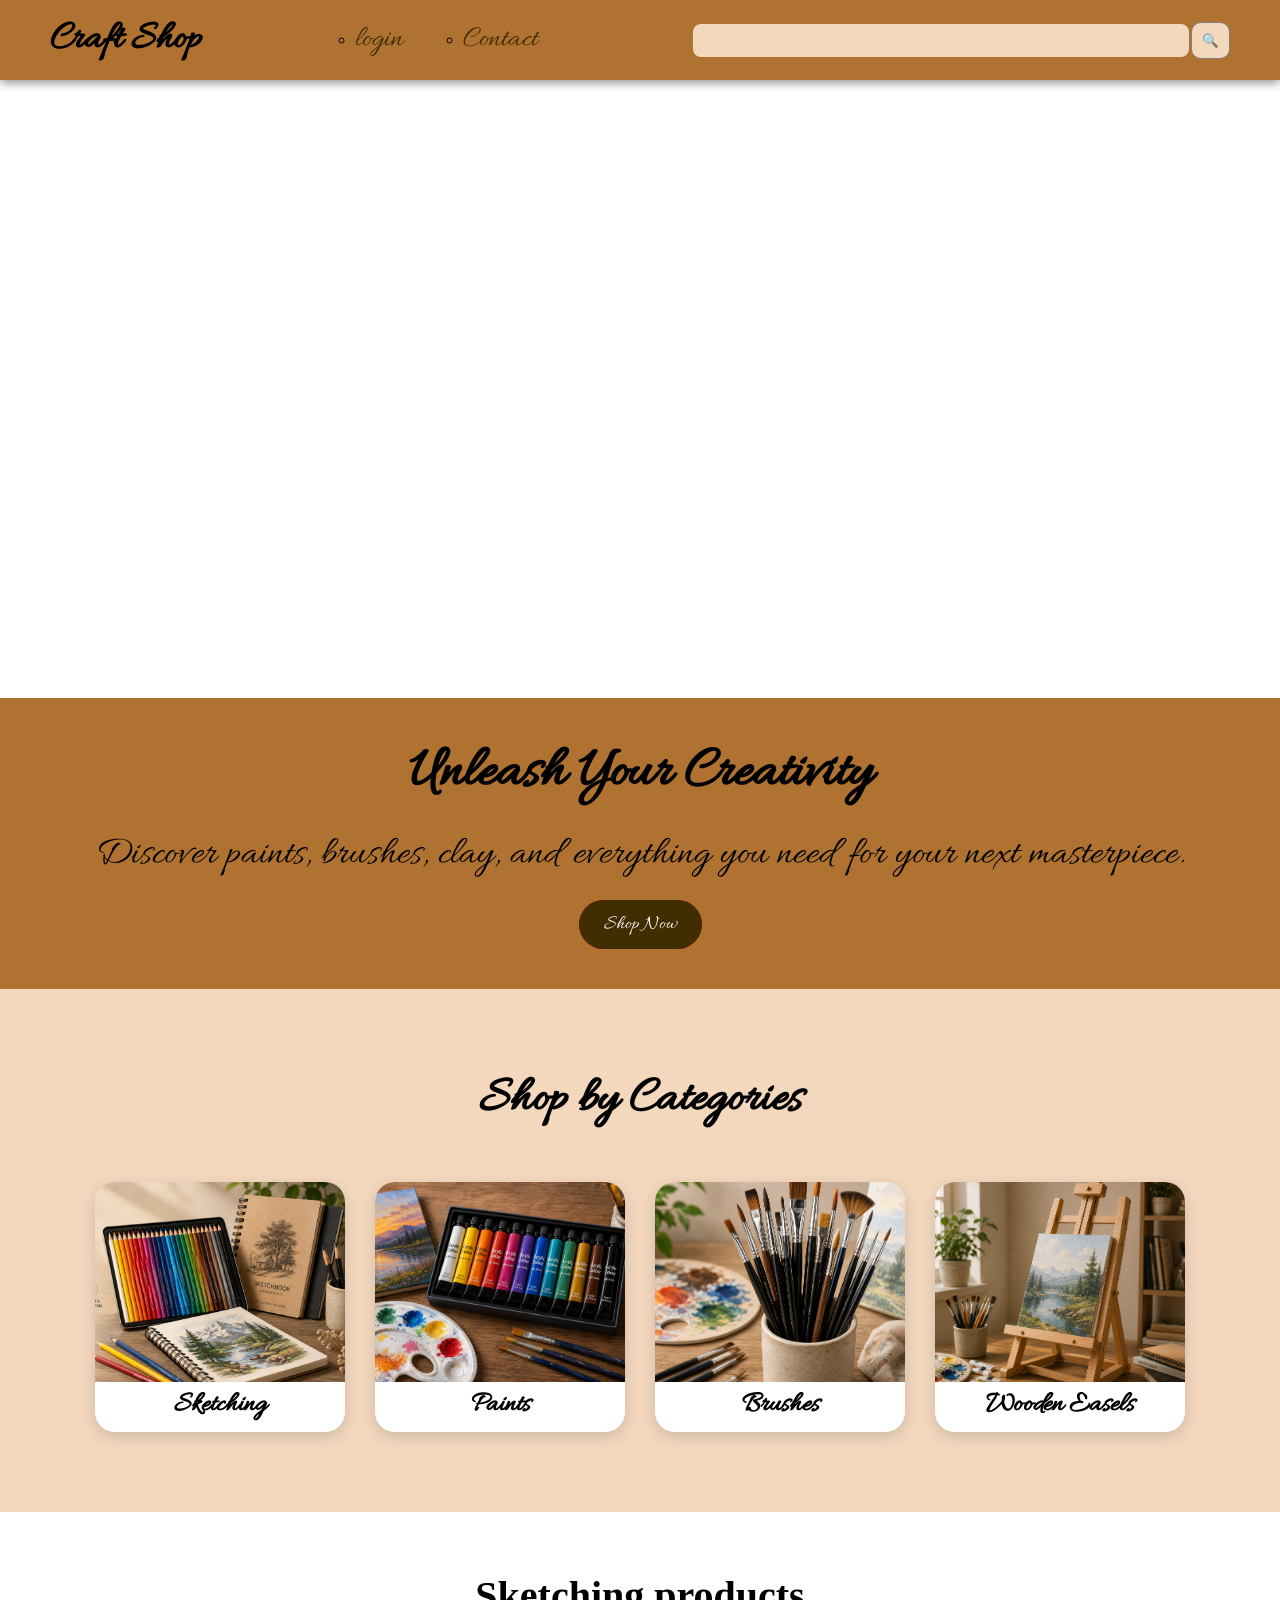
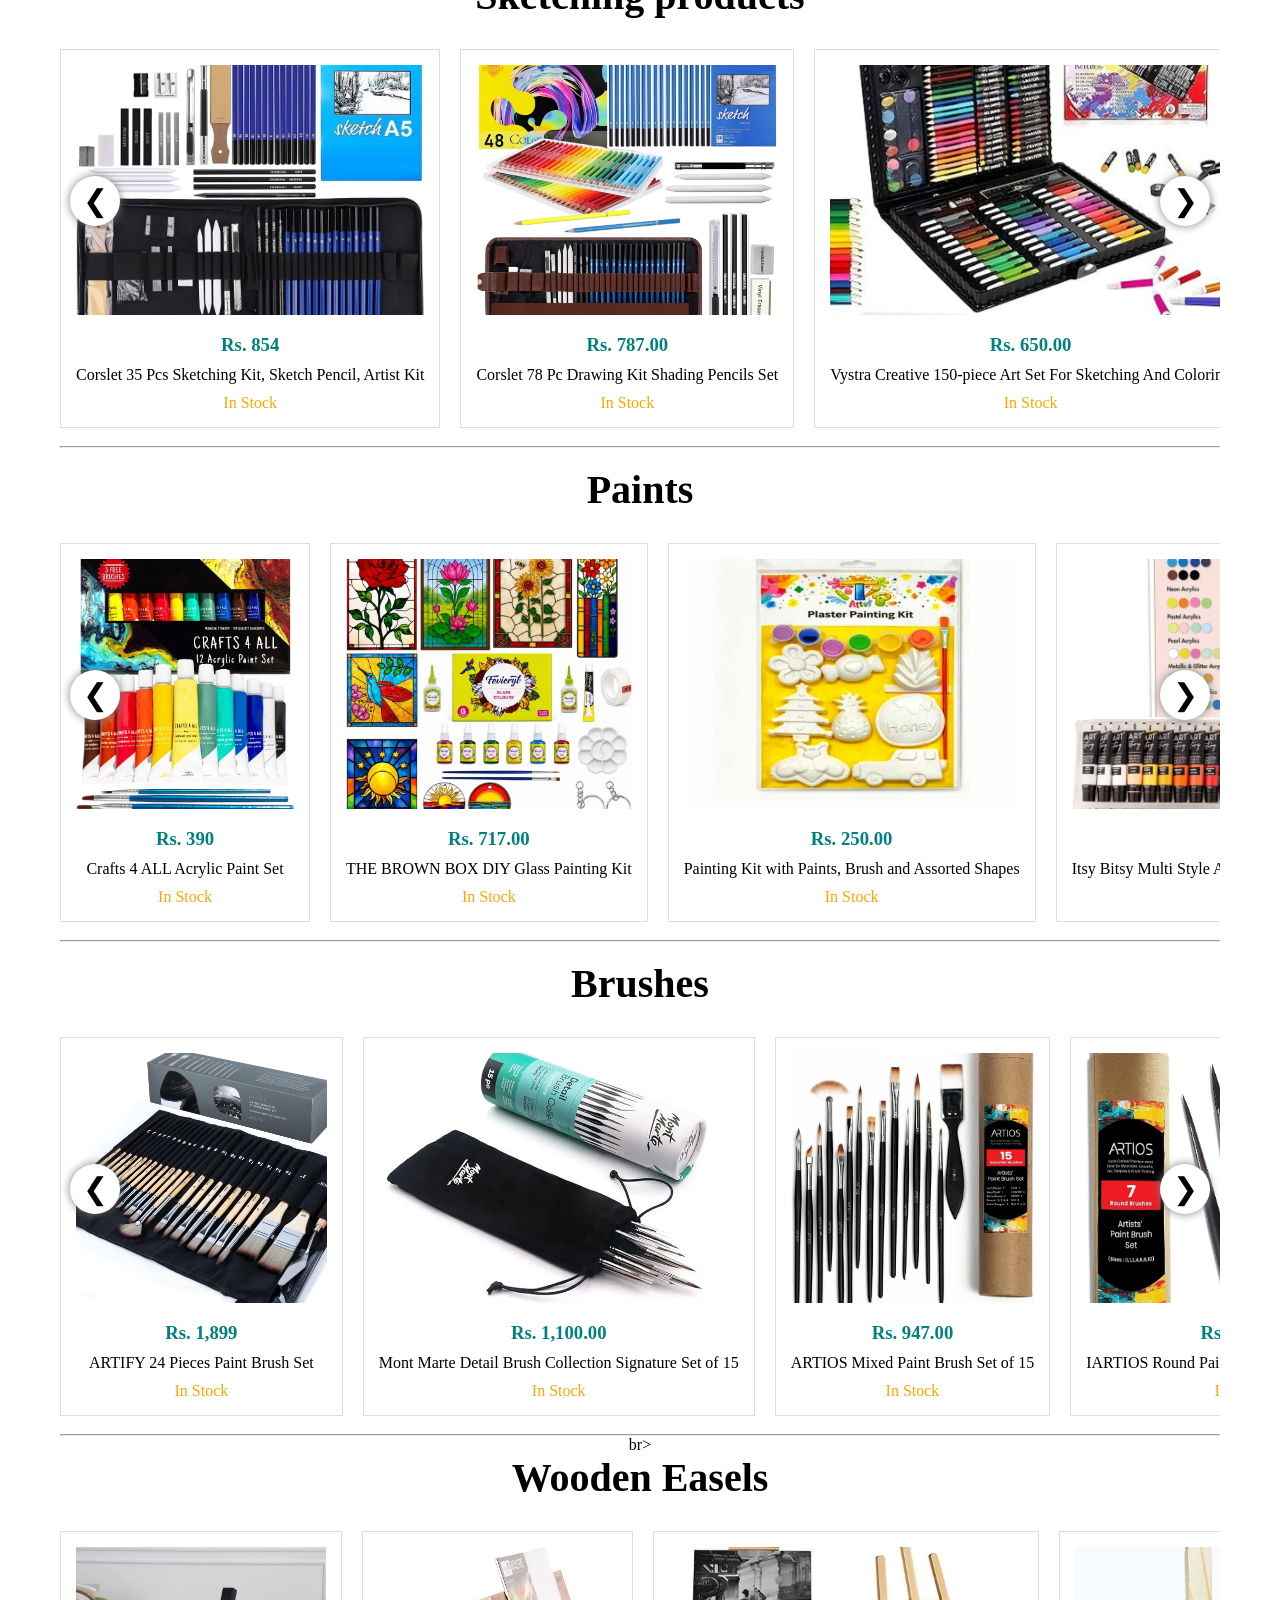
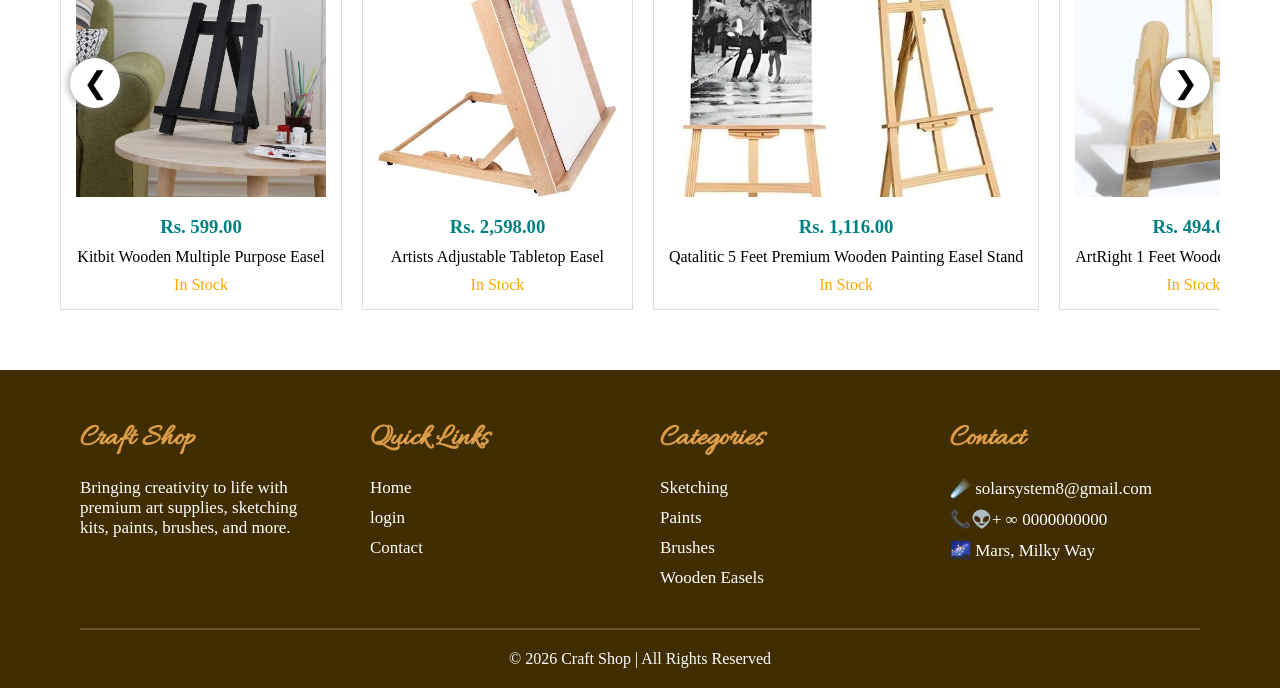
==== index.html @ d8e4dcc1 "Rename intex.html to index.html" ====
<!DOCTYPE html>
<html lang="en">
<head>
    <meta charset="UTF-8">
    <meta name="viewport" content="width=device-width, initial-scale=1.0">
    <title>balckfrower</title>
    <link rel="stylesheet" href="style.css">
    
    <link rel="preconnect" href="https://fonts.googleapis.com">
<link rel="preconnect" href="https://fonts.gstatic.com" crossorigin>
<link href="https://fonts.googleapis.com/css2?family=Allura&display=swap" rel="stylesheet">
</head>
<body>
    <nav class="navbar">
        <div class="logo">
            Craft Shop

        </div>
        <ul class="navlinks">
            <li><a href="pages/login.html">login</a></li>
            <li><a href="pages/contact.html">Contact</a></li>
        </ul>
        <div class="searchbox">
            <input type="text" name="search product" id="nis" >
            <button>🔍</button>

        </div>
        

    </nav>
    <section class="hero">
    
</section>
<br>

<div class="hero-content">
    
        <h1>Unleash Your Creativity</h1>
        <p>Discover paints, brushes, clay, and everything you need for your next masterpiece.</p>
        <a href="#products">
    <button>Shop Now</button>
</a>
    </div>

    <section class="categories">

    <h2>Shop by Categories</h2>

    <div class="category-container">

        <div class="category-card">
            <img src="assets/main sk.png"alt="SKETCHBOOK">
            <h3>Sketching</h3>
        </div>

        <div class="category-card">
            <img src="assets/main pain.png" alt="">
            <h3>Paints</h3>
        </div>

        <div class="category-card">
            <img src="assets/main Brushes.png" alt="">
            <h3>Brushes</h3>
        </div>

        <div class="category-card">
            <img src="assets/main Easels.png" alt="">
            <h3>Wooden Easels</h3>
        </div>

    </div>

</section>


<section class="products" id="products">

    <h2>Sketching products</h2>

    <div class="slider-container">

        <button class="prev">&#10094;</button>

        <div class="slider">

            <div class="card">
                <img src="assets/Sketching1.webp">
                
                <h3>Rs. 854</h3>
                <p>Corslet 35 Pcs Sketching Kit, Sketch Pencil, Artist Kit</p>
                <span>In Stock</span>
                <div class="card-buttons">
            <button>Quick Shop</button>
            <button>Add to Cart</button>
        </div>
            </div>

            <div class="card">
                <img src="assets/Sketching2.jpg">
                <h3>Rs. 787.00</h3>
                <p>Corslet 78 Pc Drawing Kit Shading Pencils Set </p>
                <span>In Stock</span>
                <div class="card-buttons">
            <button>Quick Shop</button>
            <button>Add to Cart</button>
        </div>
            </div>

            <div class="card">
                <img src="assets/Sketching3.webp">
                <h3>Rs. 650.00</h3>
                <p>Vystra Creative 150-piece Art Set For Sketching And Coloring</p>
                <span>In Stock</span>
                <div class="card-buttons">
            <button>Quick Shop</button>
            <button>Add to Cart</button>
        </div>
            </div>

            <div class="card">
                <img src="assets/Sketching4.webp">
                <h3>Rs. 300.00</h3>
                <p>DOMS Sketching Smart Kit</p>
                <span>In Stock</span>
                <div class="card-buttons">
            <button>Quick Shop</button>
            <button>Add to Cart</button>
        </div>
            </div>

            
            <div class="card">
                <img src="assets/Sketching5.webp">
                <h3>Rs. 25.00</h3>
                <p>Rainbow Scratch Paper Sketch Pad</p>
                <span>In Stock</span>
                <div class="card-buttons">
            <button>Quick Shop</button>
            <button>Add to Cart</button>
        </div>
            </div>
            <div class="card">
                <img src="assets/skitching6.webp">
                <h3>Rs. 255</h3>
                <p>TEKCOOL Dual Tip Colorful Art Markers</p>
                <span>In Stock</span>
                <div class="card-buttons">
            <button>Quick Shop</button>
            <button>Add to Cart</button>
        </div>
            </div>

        </div>

        <button class="next">&#10095;</button>

    </div>

    <br><hr><br>

    <h2>Paints</h2>

    <div class="slider-container">

        <button class="prev">&#10094;</button>

        <div class="slider">

            <div class="card">
                <img src="assets/paint1.webp">
                <h3>Rs. 390</h3>
                <p>Crafts 4 ALL Acrylic Paint Set</p>
                <span>In Stock</span>
                <div class="card-buttons">
            <button>Quick Shop</button>
            <button>Add to Cart</button>
        </div>
            </div>

            <div class="card">
                <img src="assets/paint2.webp">
                <h3>Rs. 717.00</h3>
                <p>THE BROWN BOX DIY Glass Painting Kit</p>
                <span>In Stock</span>
                <div class="card-buttons">
            <button>Quick Shop</button>
            <button>Add to Cart</button>
        </div>
            </div>

            <div class="card">
                <img src="assets/paint3.jpg">
                <h3>Rs. 250.00</h3>
                <p>Painting Kit with Paints, Brush and Assorted Shapes</p>
                <span>In Stock</span>
                <div class="card-buttons">
            <button>Quick Shop</button>
            <button>Add to Cart</button>
        </div>
            </div>

            <div class="card">
                <img src="assets/paint4.webp">
                <h3>Rs. 1,818.00</h3>
                <p>Itsy Bitsy Multi Style Acrylic Paint Set 52 Colors x 15ml Each Box </p>
                <span>In Stock</span>
                <div class="card-buttons">
            <button>Quick Shop</button>
            <button>Add to Cart</button>
        </div>
            </div>

            
            <div class="card">
                <img src="assets/paint5.webp">
                <h3>Rs. 349.00</h3>
                <p>Craftinger 12-Sets Acrylic Colours With 15Ml Varnish</p>
                <span>In Stock</span>
                <div class="card-buttons">
            <button>Quick Shop</button>
            <button>Add to Cart</button>
        </div>
            </div>
            <div class="card">
                <img src="assets/paint6.jpg">
                <h3>Rs. 200</h3>
                <p>Oil Color Paint Set</p>
                <span>In Stock</span>
                <div class="card-buttons">
            <button>Quick Shop</button>
            <button>Add to Cart</button>
        </div>
            </div>

        </div>

        <button class="next">&#10095;</button>

    </div>
<br><hr><br>

    <h2>Brushes</h2>

    <div class="slider-container">

        <button class="prev">&#10094;</button>

        <div class="slider">

            <div class="card">
                <img src="assets/brush1.jpg">
                <h3>Rs. 1,899</h3>
                <p>ARTIFY 24 Pieces Paint Brush Set</p>
                
                
                <span>In Stock</span>
                <div class="card-buttons">
            <button>Quick Shop</button>
            <button>Add to Cart</button>
        </div>
            </div>

            <div class="card">
                <img src="assets/brush2.webp">
                <h3>Rs. 1,100.00</h3>
                <p>Mont Marte Detail Brush Collection Signature Set of 15</p>
                <span>In Stock</span>
                <div class="card-buttons">
            <button>Quick Shop</button>
            <button>Add to Cart</button>
        </div>
            </div>

            <div class="card">
                <img src="assets/brush3.webp">
                <h3>Rs. 947.00</h3>
                <p>ARTIOS Mixed Paint Brush Set of 15</p>
                <span>In Stock</span>
                <div class="card-buttons">
            <button>Quick Shop</button>
            <button>Add to Cart</button>
        </div>
            </div>

            <div class="card">
                <img src="assets/brush4.webp">
                <h3>Rs. 444.00</h3>
                <p>IARTIOS Round Paint Brush Set of 7 for Artists </p>
                <span>In Stock</span>
                <div class="card-buttons">
            <button>Quick Shop</button>
            <button>Add to Cart</button>
        </div>
            </div>

            
            <div class="card">
                <img src="assets/brush5.webp">
                <h3>Rs. 236.00</h3>
                <p>6 Pieces Fine Detail Brush Kit for Painting</p>
                <span>In Stock</span>
                <div class="card-buttons">
            <button>Quick Shop</button>
            <button>Add to Cart</button>
        </div>
            </div>
            <div class="card">
                <img src="assets/brush6.jpg">
                <h3>Rs. 120</h3>
                <p>6PCS Flat Paint Brush Set</p>
                <span>In Stock</span>
                <div class="card-buttons">
            <button>Quick Shop</button>
            <button>Add to Cart</button>
        </div>
            </div>

        </div>

        <button class="next">&#10095;</button>

    </div>
    <br><hr>br>


    <h2> Wooden Easels</h2>

    <div class="slider-container">

        <button class="prev">&#10094;</button>

        <div class="slider">

            <div class="card">
                <img src="assets/wood1.webp">
                <h3>Rs. 599.00</h3>
                <p>Kitbit Wooden Multiple Purpose Easel</p>
                
                
                <span>In Stock</span>
                <div class="card-buttons">
            <button>Quick Shop</button>
            <button>Add to Cart</button>
        </div>
            </div>

            <div class="card">
                <img src="assets/wood2.webp">
                <h3>Rs. 2,598.00</h3>
                <p>Artists Adjustable Tabletop Easel</p>
                <span>In Stock</span>
                <div class="card-buttons">
            <button>Quick Shop</button>
            <button>Add to Cart</button>
        </div>
            </div>

            <div class="card">
                <img src="assets/wood3.webp">
                <h3>Rs. 1,116.00</h3>
                <p>Qatalitic 5 Feet Premium Wooden Painting Easel Stand</p>
                <span>In Stock</span>
                <div class="card-buttons">
            <button>Quick Shop</button>
            <button>Add to Cart</button>
        </div>
            </div>

            <div class="card">
                <img src="assets/wood4.webp">
                <h3>Rs. 494.00</h3>
                <p>ArtRight 1 Feet Wooden Easel Stand  </p>
                <span>In Stock</span>
                <div class="card-buttons">
            <button>Quick Shop</button>
            <button>Add to Cart</button>
        </div>
            </div>

            
            <div class="card">
                <img src="assets/wood5.webp">
                <h3>Rs. 5,898.00</h3>
                <p>Wooden Double Framed Easel - 45 Inch,White and Black Color</p>
                <span>In Stock</span>
                <div class="card-buttons">
            <button>Quick Shop</button>
            <button>Add to Cart</button>
        </div>
            </div>
            <div class="card">
                <img src="assets/wood6.webp">
                <h3>Rs. 1,899</h3>
                <p>Grandink Wood Tabletop Sketch-Box Easel</p>
                <span>In Stock</span>
                <div class="card-buttons">
            <button>Quick Shop</button>
            <button>Add to Cart</button>
        </div>
            </div>

        </div>

        <button class="next">&#10095;</button>

    </div>

</section>
    
    <script src="script.js"></script>
</body>

<footer class="footer">

    <div class="footer-container">

        <div class="footer-section">
            <h2>Craft Shop</h2>
            <p>
                Bringing creativity to life with premium art supplies,
                sketching kits, paints, brushes, and more.
            </p>
        </div>

        <div class="footer-section">
            <h2>Quick Links</h2>
            <ul>
                <li><a href="intex.html">Home</a></li>
                <li><a href="pages/login.html">login</a></li>
                <li><a href="pages/contact.html">Contact</a></li>
            </ul>
        </div>

        <div class="footer-section">
            <h2>Categories</h2>
            <ul>
                <li>Sketching</li>
                <li>Paints</li>
                <li>Brushes</li>
                <li>Wooden Easels</li>
            </ul>
        </div>

        <div class="footer-section">
            <h2>Contact</h2>
            <p>☄️ solarsystem8@gmail.com</p>
            <p>📞👽+ ∞ 0000000000</p>
            <p>🌌 Mars, Milky Way</p>
        </div>

    </div>

    <hr>

    <div class="footer-bottom">
        © 2026 Craft Shop | All Rights Reserved
    </div>

</footer>
</html>
---- style.css ----
html{
    scroll-behavior: smooth;
}
*{
    margin: 0;
    padding: 0px;
    box-sizing: border-box;
}
:root{
    --brown:#af7231;
    --darkbrown:rgb(65, 45, 2);
    --litebrown:rgba(253, 181, 88, 0.815);
    --gray:rgb(243, 216, 190);
    --color:rgb(236, 158, 112);
}
.navbar{
    display: flex;
    justify-content: space-between;
    align-items: center;
    padding: 15px 50px;
    box-shadow: 0 2px 10px gray;
    background: var(--brown);
    position: fixed;
    top: 0px;
    left:0px;
    width: 100%;    
    opacity: 1;
    z-index: 1000;
}
.logo{
    font-size: 40px;
    font-weight: bold;
    font-family: "Allura", cursive;
}
.navlinks{
    list-style: circle;
    display: flex;
    gap: 60px;
}
.navlinks a{
    font-size: 30px;
    font-family: "Allura", cursive;   
    color: var(--darkbrown);
    text-decoration: none;
}
.searchbox{
    display: flex;
}
.searchbox input{
    padding: 0px ;
    border: 2px solid #af7231 ;
    border-radius: 10px;
    width: 500px;
    background-color: var(--gray);
}
.searchbox button{    
    background-color:var(--gray);
    cursor:pointer;
    padding: 10px 10px;
    border:1px solid gray;
    border-radius:10px;
}
.searchbox button:hover{
    background: rgb(211, 165, 67);
}
.hero{
    height: 600px;
    background-position: center;  
    background-size: cover;
    display: flex;
    justify-content: center;
    align-items: center;
    text-align: center;
    animation: move 15s infinite;
    margin-top: 80px;
}
@keyframes move {
    0%, 33%{
        background-image: url("assets/img1.png");
        margin-left: 0px;
    }
    33%,63%{
        background-image: url("assets/img2.png") ;
    }
    63%,100%{
        background-image: url("assets/img3.png");
        margin-left: 0px;    
    }
}
.hero-content{
    background: var(--brown);
    padding:40px;
    border-radius: 0px;
    text-align: center;
}
.hero-content h1{
    font-size: 58px;
    margin-bottom: 20px;
    font-family: "Allura", cursive;
}
.hero-content p{
    font-size: 40px;
    margin-bottom: 20px;
    font-family: "Allura", cursive;   
}
.hero-content button{
    position: relative;
    z-index: 0;
    padding: 12px 25px;
    border: none;
    outline: none;
    color: rgb(255, 255, 255);
    background:red;
    cursor: pointer;
    font-size: 20px;
    border-radius: 25px;
    font-family: "Allura", cursive;
}
.hero-content button::after{
    content: "";
    z-index: -1;
    position: absolute;
    width:100% ;
    height: 100%;
    background-color:var(--darkbrown);
    left: 0;
    top: 0;
    border-radius:25px ;
}
.hero-content button::before{
    content:"";
    background: linear-gradient(
        45deg,
        #ee8c8c,#ff7300,#fffB00,#dda44d,
        #fbff00,#f0b851,#e9a251,#f1827a
    );
    position: absolute;
    top:-2px ;
    left: -2px;
    background-size: 600%;
    z-index: -1;
    width: calc(100% + 4px);
    height: calc(100% + 4px);
    filter: blur(8px);
    transition: opacity .3s  ;
    border-radius: 10px;
    opacity: 0;
     animation: glowing 20s linear infinite;
}
@keyframes glowing {
    0% {background-position: 0 0;}
    50% {background-position: 400% 0;}
    100%{background-position: 0 0;}
}
.hero-content button:hover::before{
    opacity: 1;
}
.hero-content button:active::after{
    background: transparent;
}
.hero-content button:active{
    color: var(--darkbrown);
    font-weight: bold;
    font-family: "Allura", cursive;   
}
.categories{
    padding: 80px 50px;
    background: var(--gray);
    text-align: center;
}
.categories h2{
    font-size: 50px;
    font-family: "Allura", cursive;
    margin-bottom: 50px;
}
.category-container{
    display: flex;
    justify-content: center;
    gap: 30px;
    flex-wrap: wrap;
    
}
.category-card{
    width: 250px;
    height: 250px;
    background: white;
    
    border-radius: 20px;
    overflow: hidden;
    transition: 0.9s;
    cursor: pointer;
    box-shadow: 0 5px 15px rgba(0,0,0,0.15);
}
.category-card:hover{
    transform: translateY(-20px);
}
.category-card img{
    width: 100%;
    height: 200px;
    object-fit: cover;
}
.category-card h3{
    padding: 20px;
    font-size: 28px;
    font-family: "Allura";
    margin-top: -18px;
    
    
}
.products{
    padding: 60px;
    text-align: center;
}

.products h2{
    font-size: 40px;
    margin-bottom: 30px;
}


.slider-container{
    position: relative;
    overflow: hidden;
    width: 100%;
}

.slider{
    display: flex;
    gap: 20px;
    transition: transform .5s ease;
    width: max-content;
}


.card{
    min-width: 250px;
    background: white;
    padding: 15px;
    border: 1px solid #ddd;
}

.card img{
    width: 100%;
    height: 250px;
    object-fit: cover;
}

.card h3{
    color: teal;
    margin-top: 15px;
}

.card p{
    margin: 10px 0;
}

.card span{
    color: orange;
}

.prev,
.next{
    position: absolute;
    top: 40%;
    transform: translateY(-50%);
    width: 50px;
    height: 50px;
    border: none;
    border-radius: 50%;
    background: white;
    font-size: 30px;
    cursor: pointer;
    z-index: 100;
    box-shadow: 0 0 10px gray;
}

.prev{
    left: 10px;
}

.next{
    right: 10px;
}






.image-box{
    position: relative;
    overflow: hidden;
}

.image-box img{
    width: 100%;
    height: 250px;
    object-fit: cover;
    transition: 0.5s;
}

.card{
    min-width: 250px;
    background: white;
    padding: 15px ;
    border: 1px solid #ddd;
    position: relative;
    overflow: hidden;
    transition: 0.4s;
}

.card img{
    width: 100%;
    height: 250px;
    object-fit: cover;
    transition: 0.4s;
}

.card:hover{
    transform: translateY(-10px);
    box-shadow: 0 10px 25px rgba(0,0,0,0.2);
}

.card:hover img{
    transform: scale(1.05);
    filter: brightness(0.8);
}

.card-buttons{
    position: absolute;
    left: 0;
    bottom: -60px;
    width: 100%;
    display: flex;
    justify-content: center;
    gap: 10px;
    opacity: 0;
    transition: all 0.4s ease;
    
}

.card:hover .card-buttons{
    bottom: 15px;
    opacity: 1;
}

.card-buttons button{
    padding: 10px 15px;
    border: none;
    border-radius: 5px;
    background: #f4a460;
    color: white;
    cursor: pointer;
    font-weight: bold;
}

.card-buttons button:hover{
    background: #af7231;
}

.footer{
    background: var(--darkbrown);
    color: white;
    padding: 50px 80px 20px;
}

.footer-container{
    display: flex;
    justify-content: space-between;
    flex-wrap: wrap;
    gap: 40px;
}

.footer-section{
    flex: 1;
    min-width: 220px;
}

.footer-section h2{
    margin-bottom: 20px;
    font-size: 30px;
    font-family: "Allura", cursive;
    color: var(--litebrown);
}

.footer-section p,
.footer-section li{
    margin-bottom: 10px;
    font-size: 17px;
}

.footer-section ul{
    list-style: none;
}

.footer-section a{
    text-decoration: none;
    color: white;
    transition: 0.3s;
}

.footer-section a:hover{
    color: var(--litebrown);
}

.footer hr{
    margin: 30px 0 20px;
    border: 1px solid rgba(255,255,255,0.2);
}

.footer-bottom{
    text-align: center;
    font-size: 16px;
}
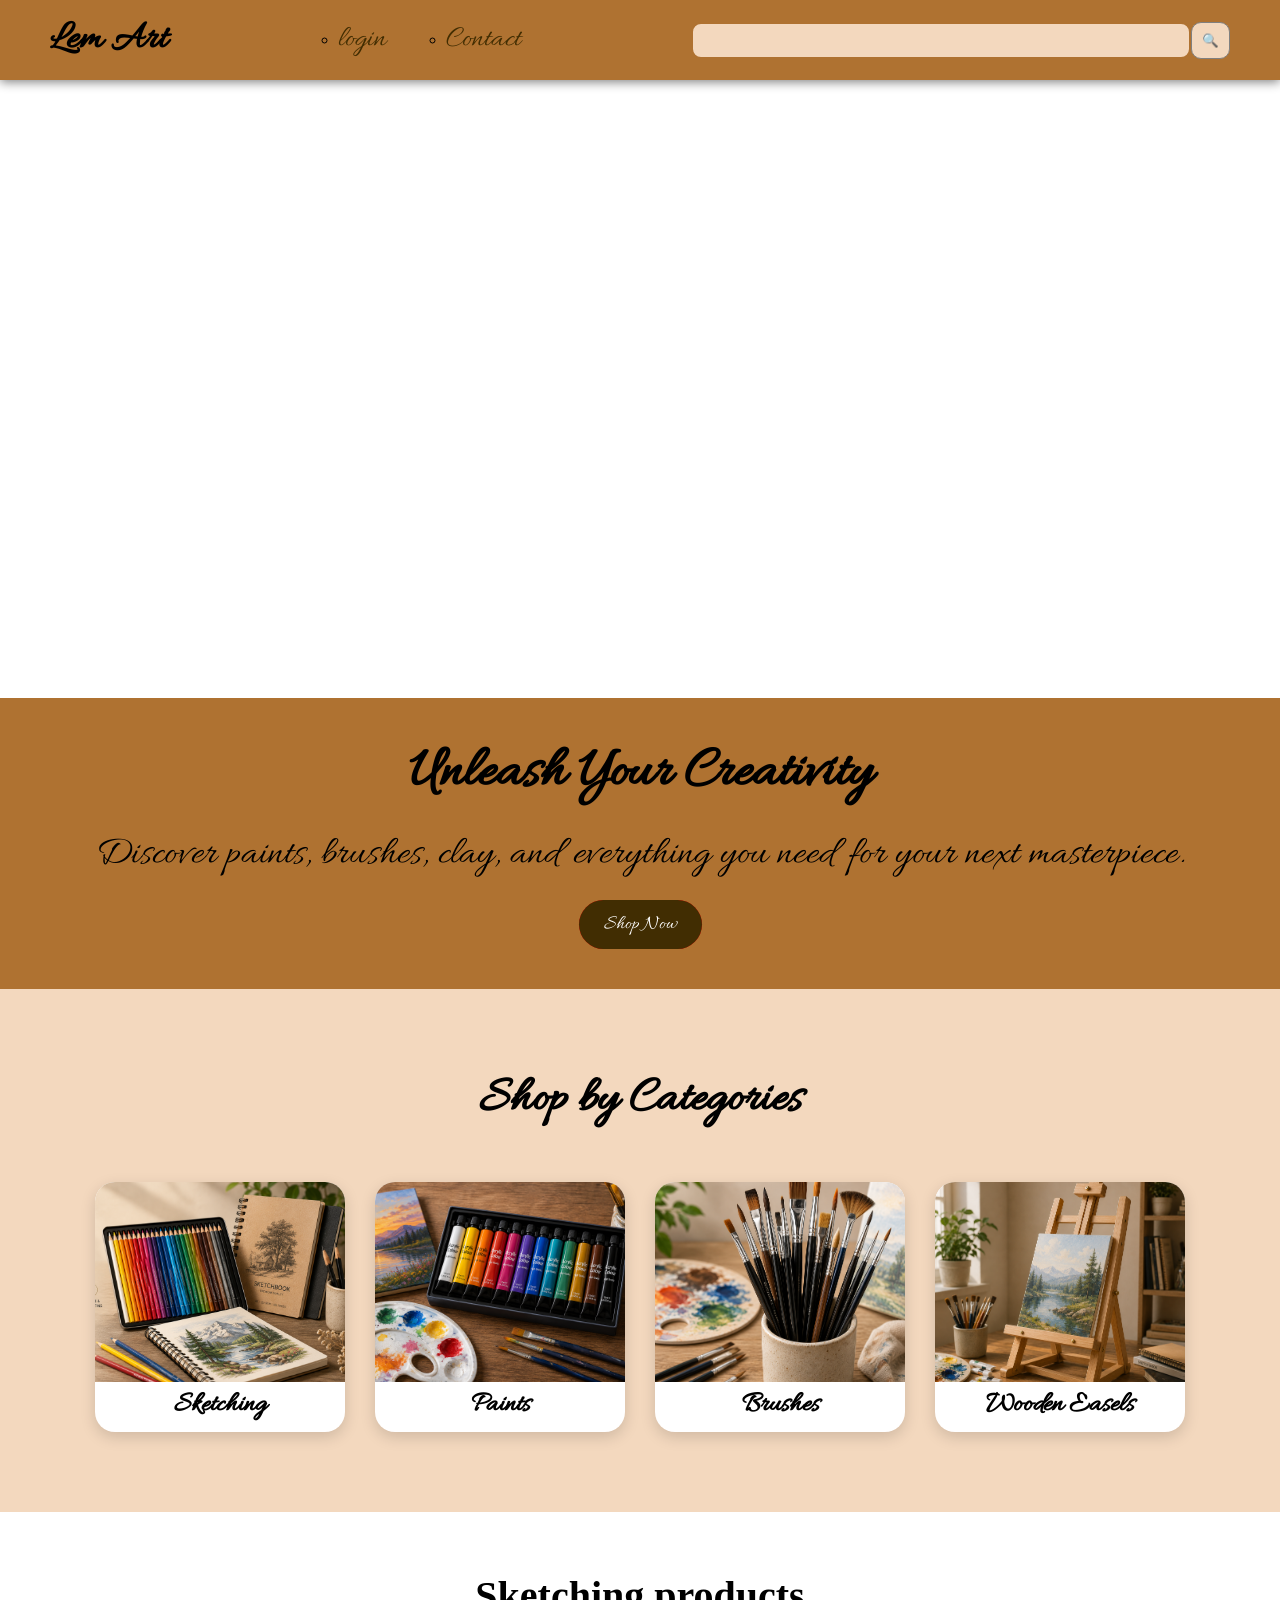
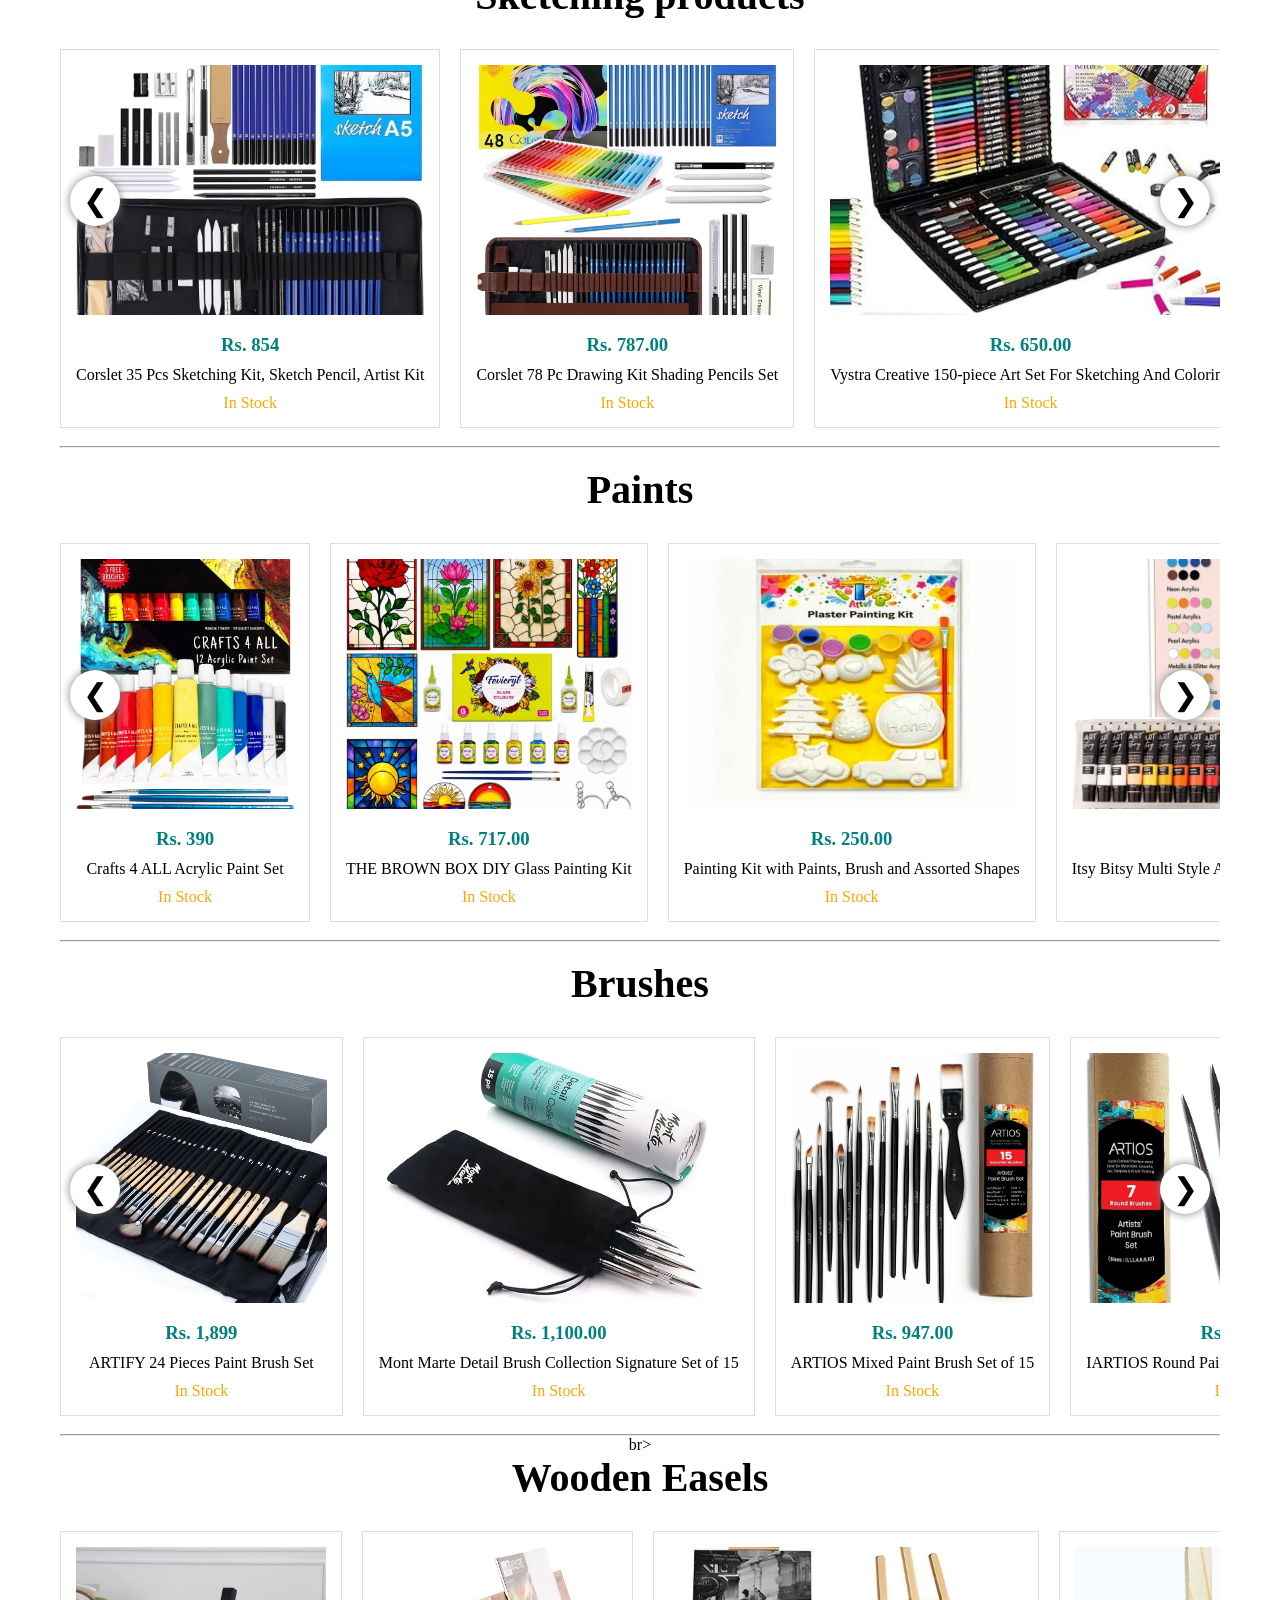
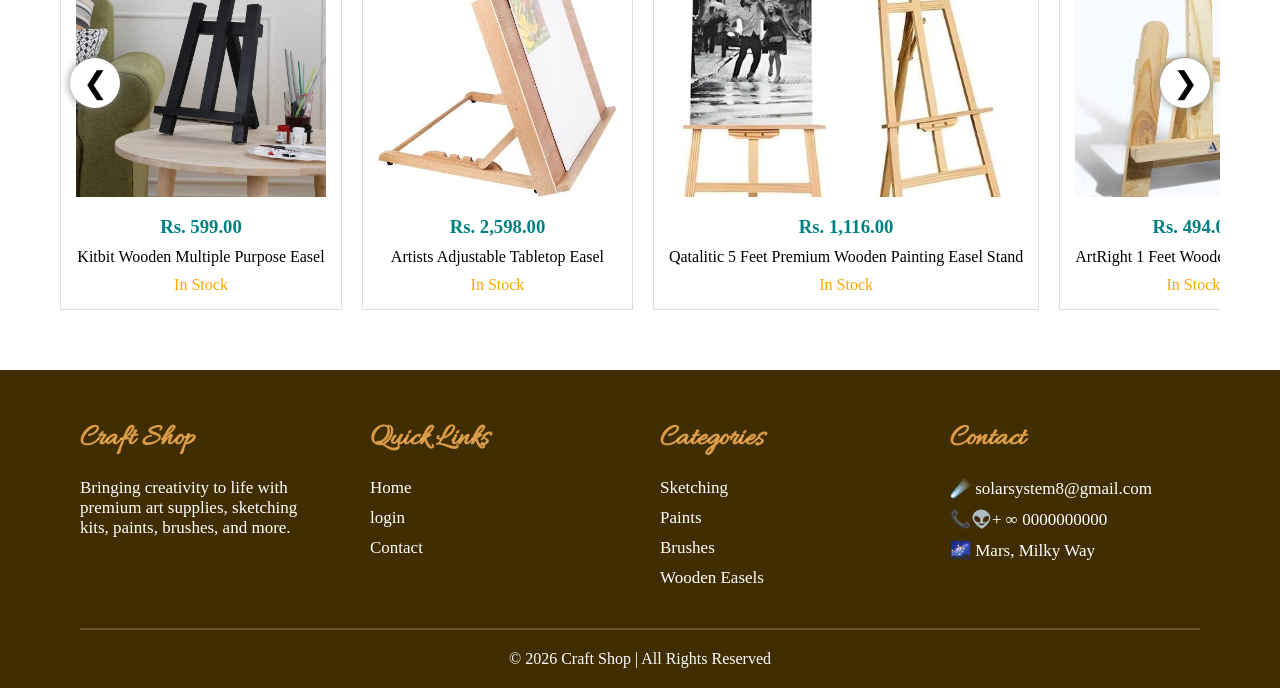
==== commit 8bc4574f: "Updated index page" ====
--- a/index.html
+++ b/index.html
@@ -3,8 +3,9 @@
 <head>
     <meta charset="UTF-8">
     <meta name="viewport" content="width=device-width, initial-scale=1.0">
-    <title>balckfrower</title>
+    <title>Lem Aet .com</title>
     <link rel="stylesheet" href="style.css">
+    <link rel="icon" type="image/png" href="assets/lem art.png">
     
     <link rel="preconnect" href="https://fonts.googleapis.com">
 <link rel="preconnect" href="https://fonts.gstatic.com" crossorigin>
@@ -13,7 +14,7 @@
 <body>
     <nav class="navbar">
         <div class="logo">
-            Craft Shop
+            Lem Art
 
         </div>
         <ul class="navlinks">
@@ -425,7 +426,7 @@
         <div class="footer-section">
             <h2>Quick Links</h2>
             <ul>
-                <li><a href="intex.html">Home</a></li>
+                <li><a href="index.html">Home</a></li>
                 <li><a href="pages/login.html">login</a></li>
                 <li><a href="pages/contact.html">Contact</a></li>
             </ul>
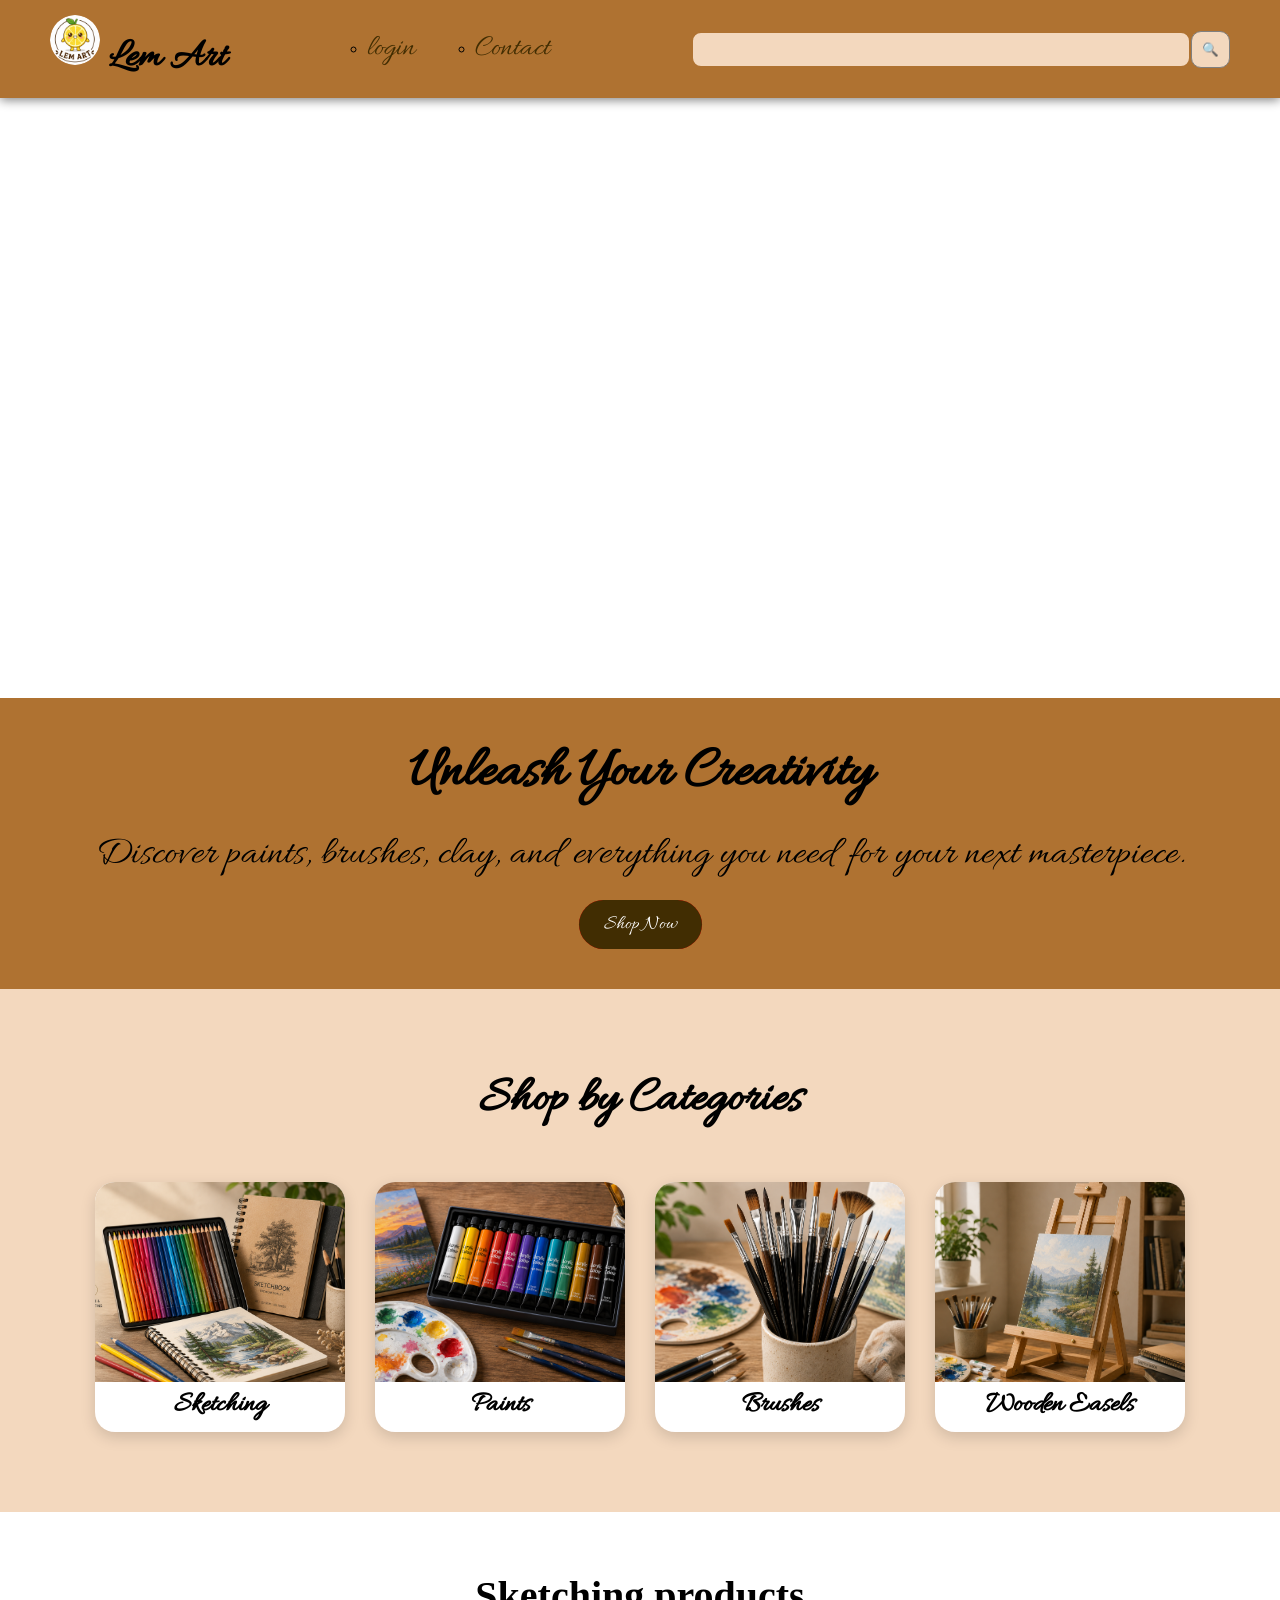
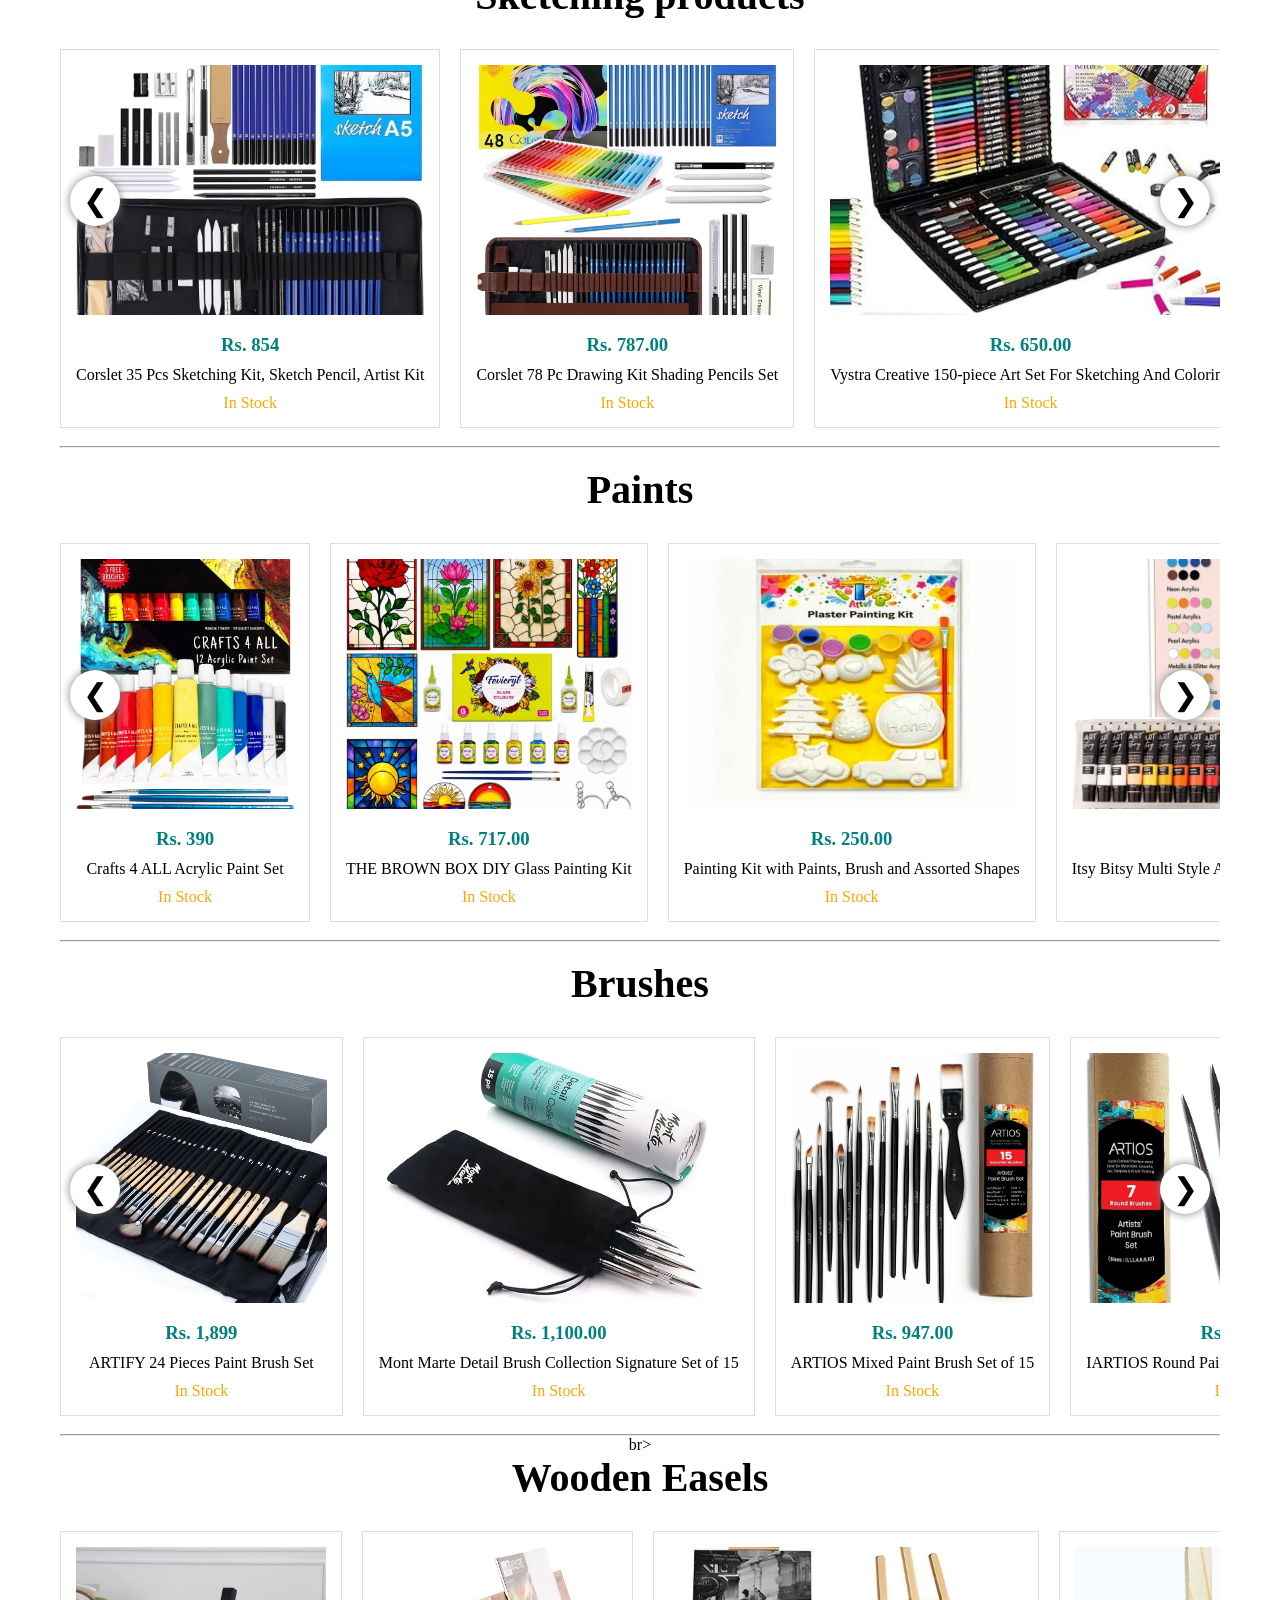
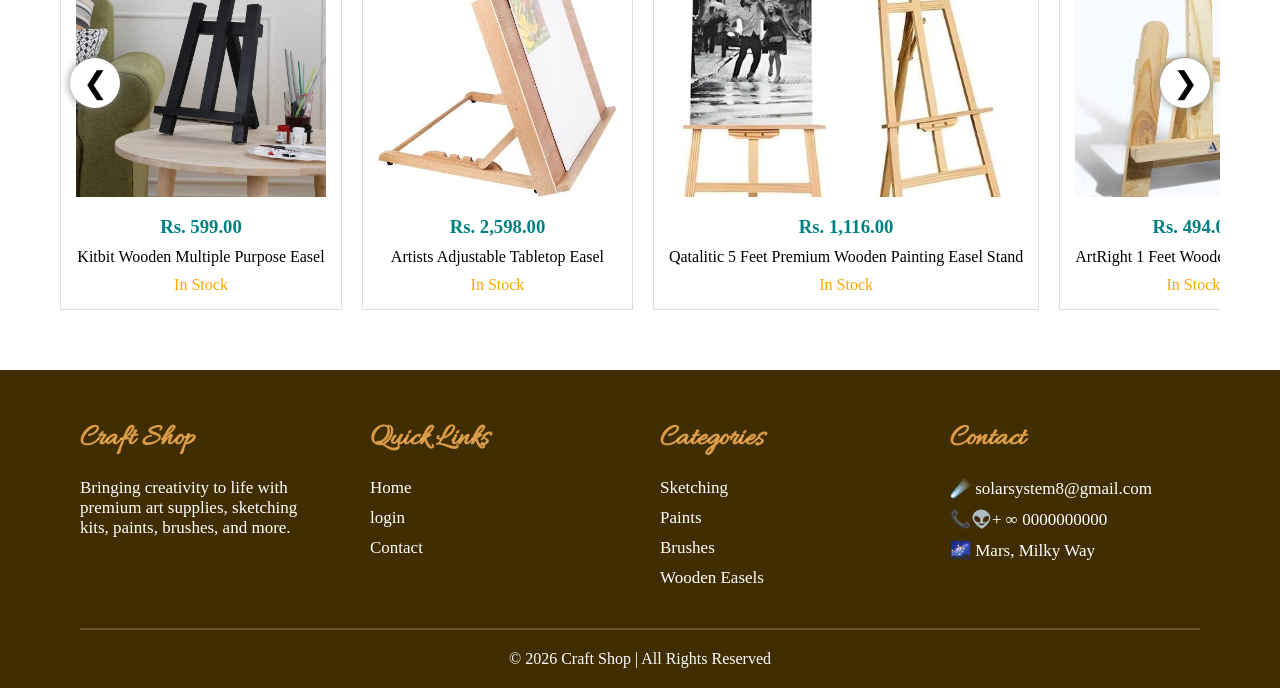
==== commit be8ca479: "Updated index page" ====
--- a/index.html
+++ b/index.html
@@ -14,6 +14,7 @@
 <body>
     <nav class="navbar">
         <div class="logo">
+            <img src="assets/lem art.png" alt="Lem Art Logo">
             Lem Art
 
         </div>
--- a/style.css
+++ b/style.css
@@ -2,6 +2,7 @@
 html{
     scroll-behavior: smooth;
 }
+
 *{
     margin: 0;
     padding: 0px;
@@ -33,6 +34,20 @@
     font-weight: bold;
     font-family: "Allura", cursive;
 }
+.logo img{
+    width: 50px;
+    height: 50px;
+    border-radius: 50%;
+    object-fit: cover;
+}
+
+.logo span{
+    font-family: "Allura", cursive;
+    font-size: 30px;
+    color: black;
+    font-weight: bold;
+}
+
 .navlinks{
     list-style: circle;
     display: flex;
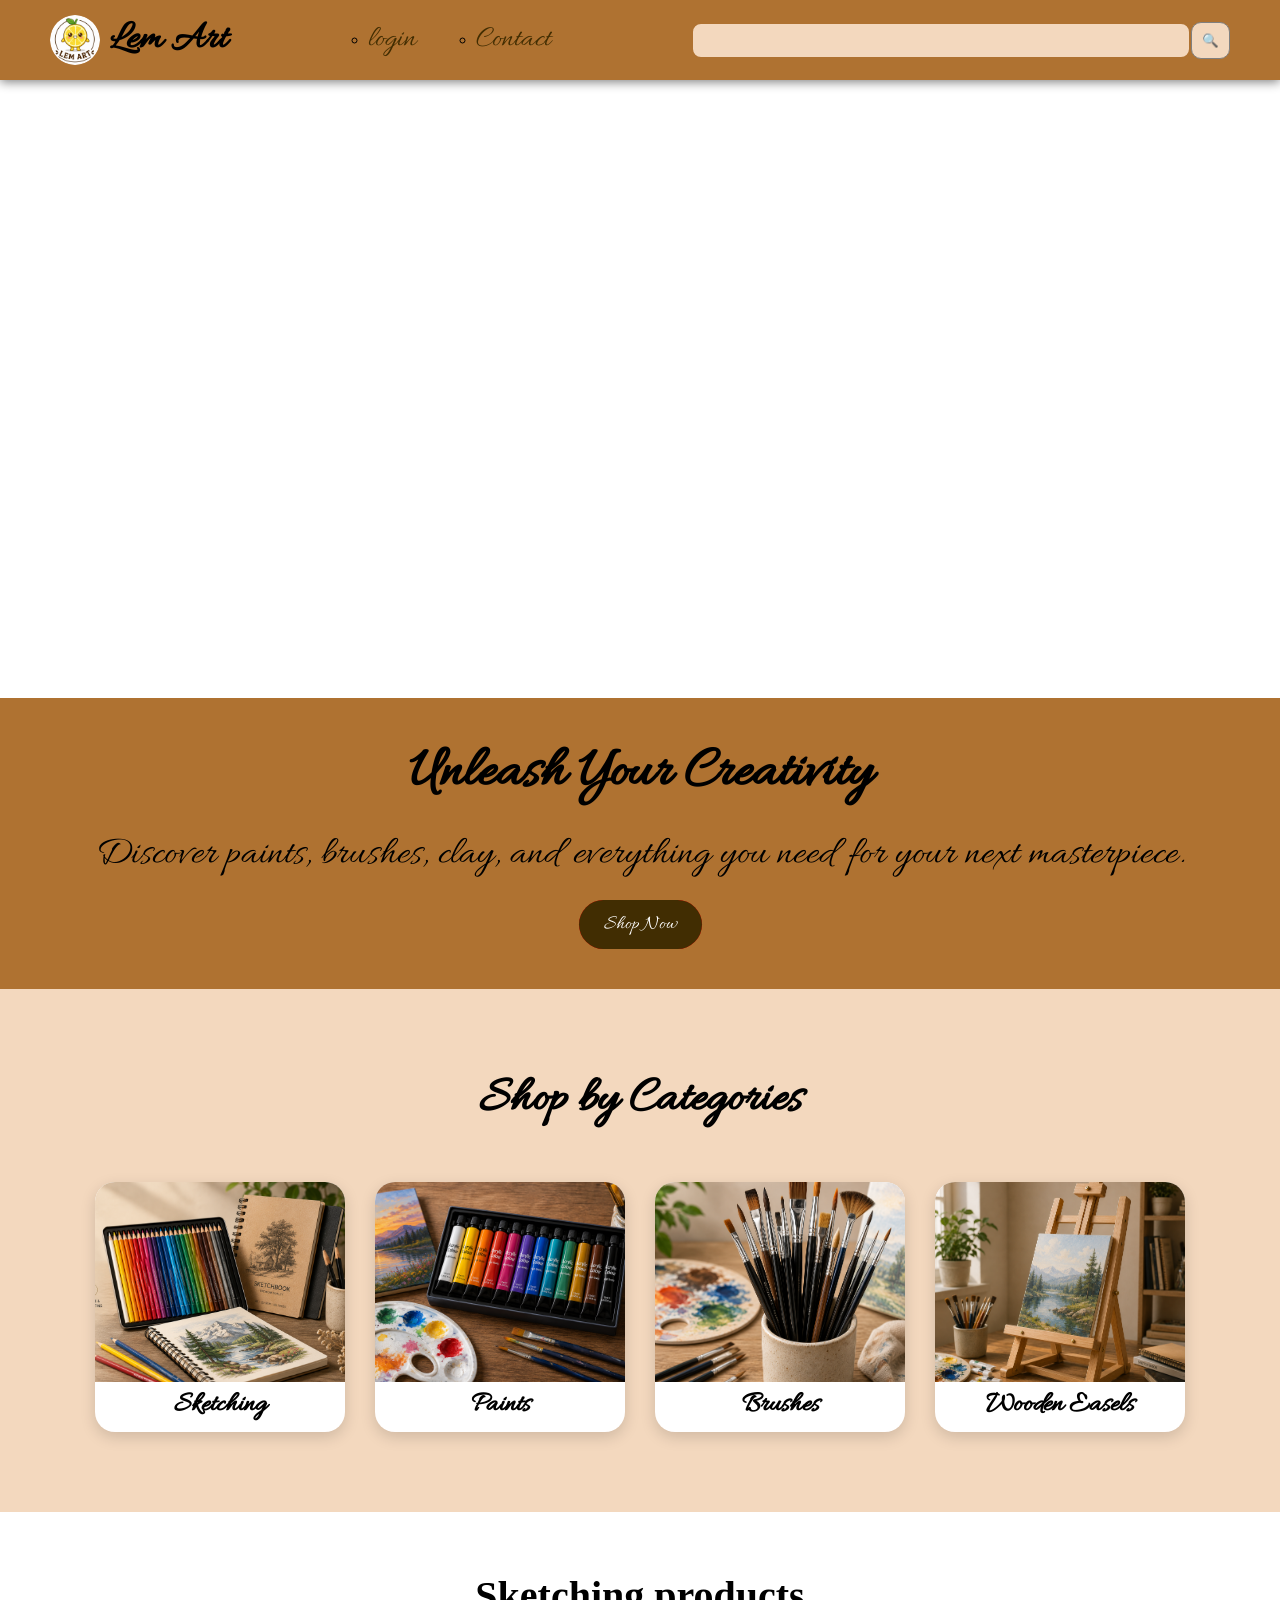
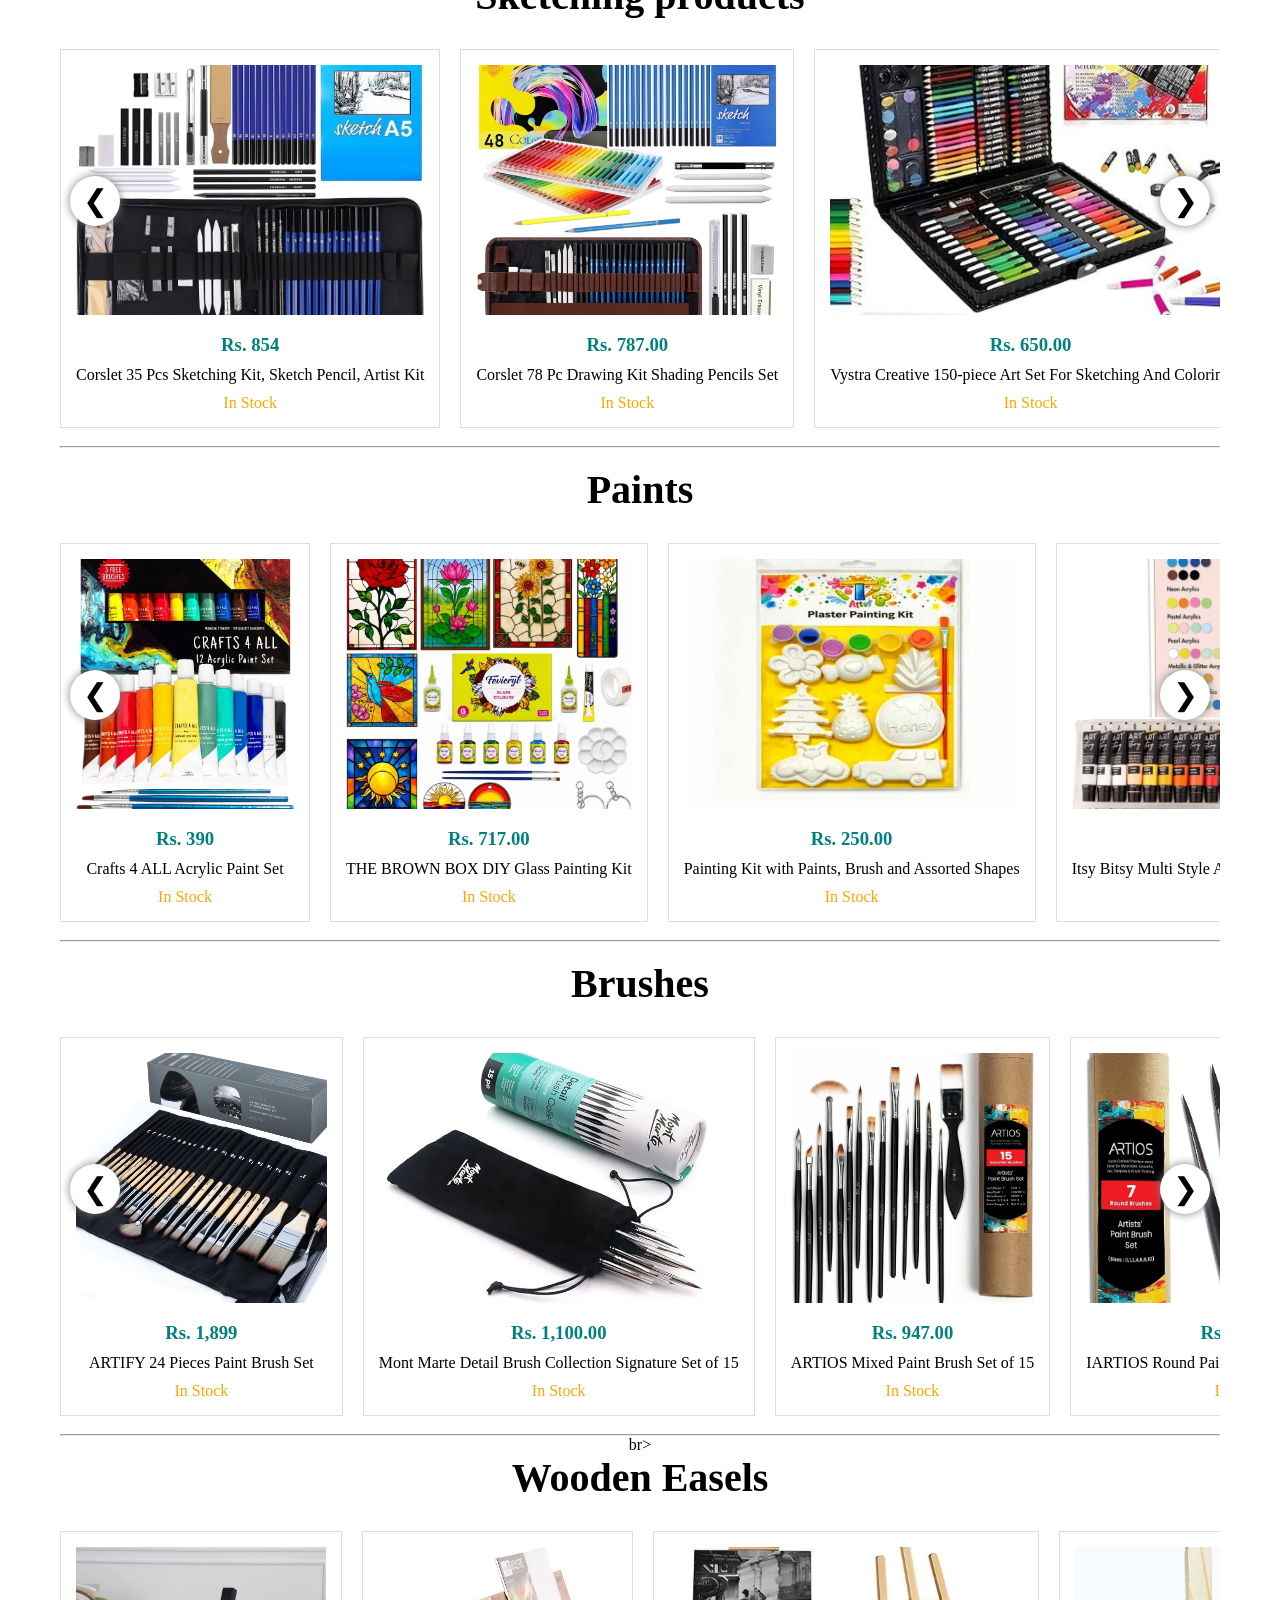
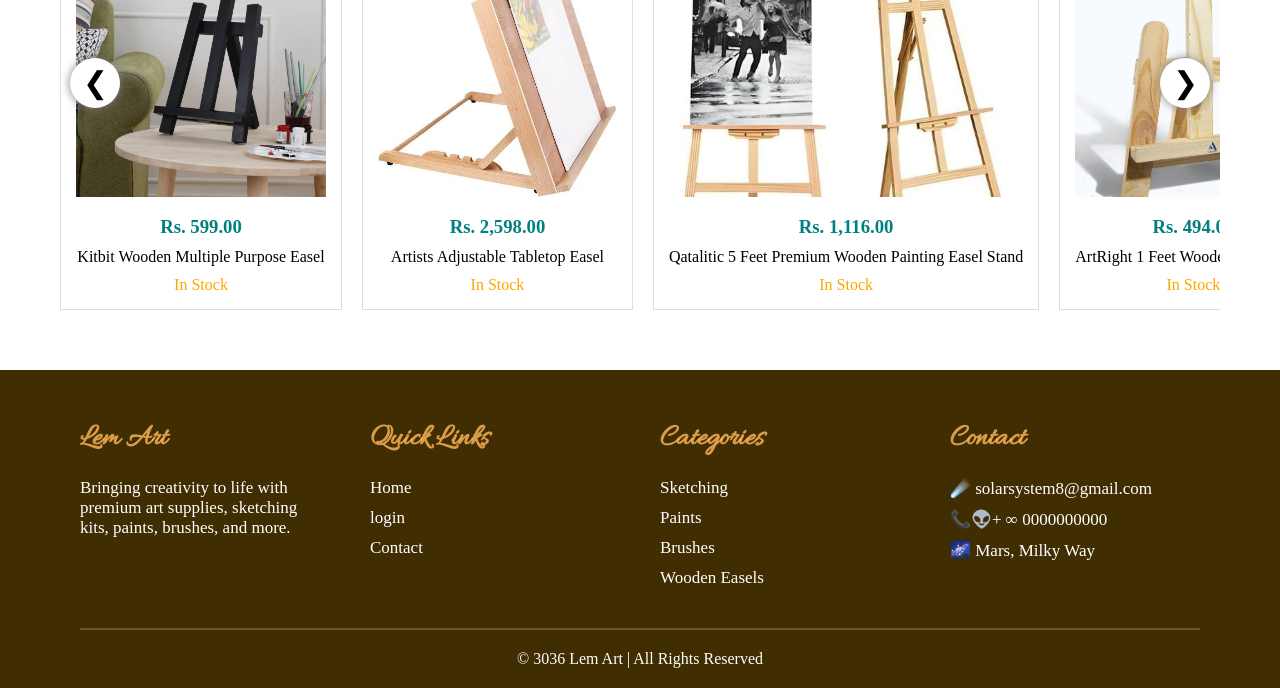
==== commit e77a8afe: "Updated index page" ====
--- a/index.html
+++ b/index.html
@@ -417,7 +417,7 @@
     <div class="footer-container">
 
         <div class="footer-section">
-            <h2>Craft Shop</h2>
+            <h2>Lem Art</h2>
             <p>
                 Bringing creativity to life with premium art supplies,
                 sketching kits, paints, brushes, and more.
@@ -455,7 +455,7 @@
     <hr>
 
     <div class="footer-bottom">
-        © 2026 Craft Shop | All Rights Reserved
+        © 3036 Lem Art | All Rights Reserved
     </div>
 
 </footer>
--- a/style.css
+++ b/style.css
@@ -33,6 +33,9 @@
     font-size: 40px;
     font-weight: bold;
     font-family: "Allura", cursive;
+    display: flex;
+    align-items: center;
+    gap: 10px;
 }
 .logo img{
     width: 50px;
@@ -91,14 +94,14 @@
     margin-top: 80px;
 }
 @keyframes move {
-    0%, 33%{
+    0%, 55%{
         background-image: url("assets/img1.png");
         margin-left: 0px;
     }
-    33%,63%{
+    55%,83%{
         background-image: url("assets/img2.png") ;
     }
-    63%,100%{
+    83%,100%{
         background-image: url("assets/img3.png");
         margin-left: 0px;    
     }
